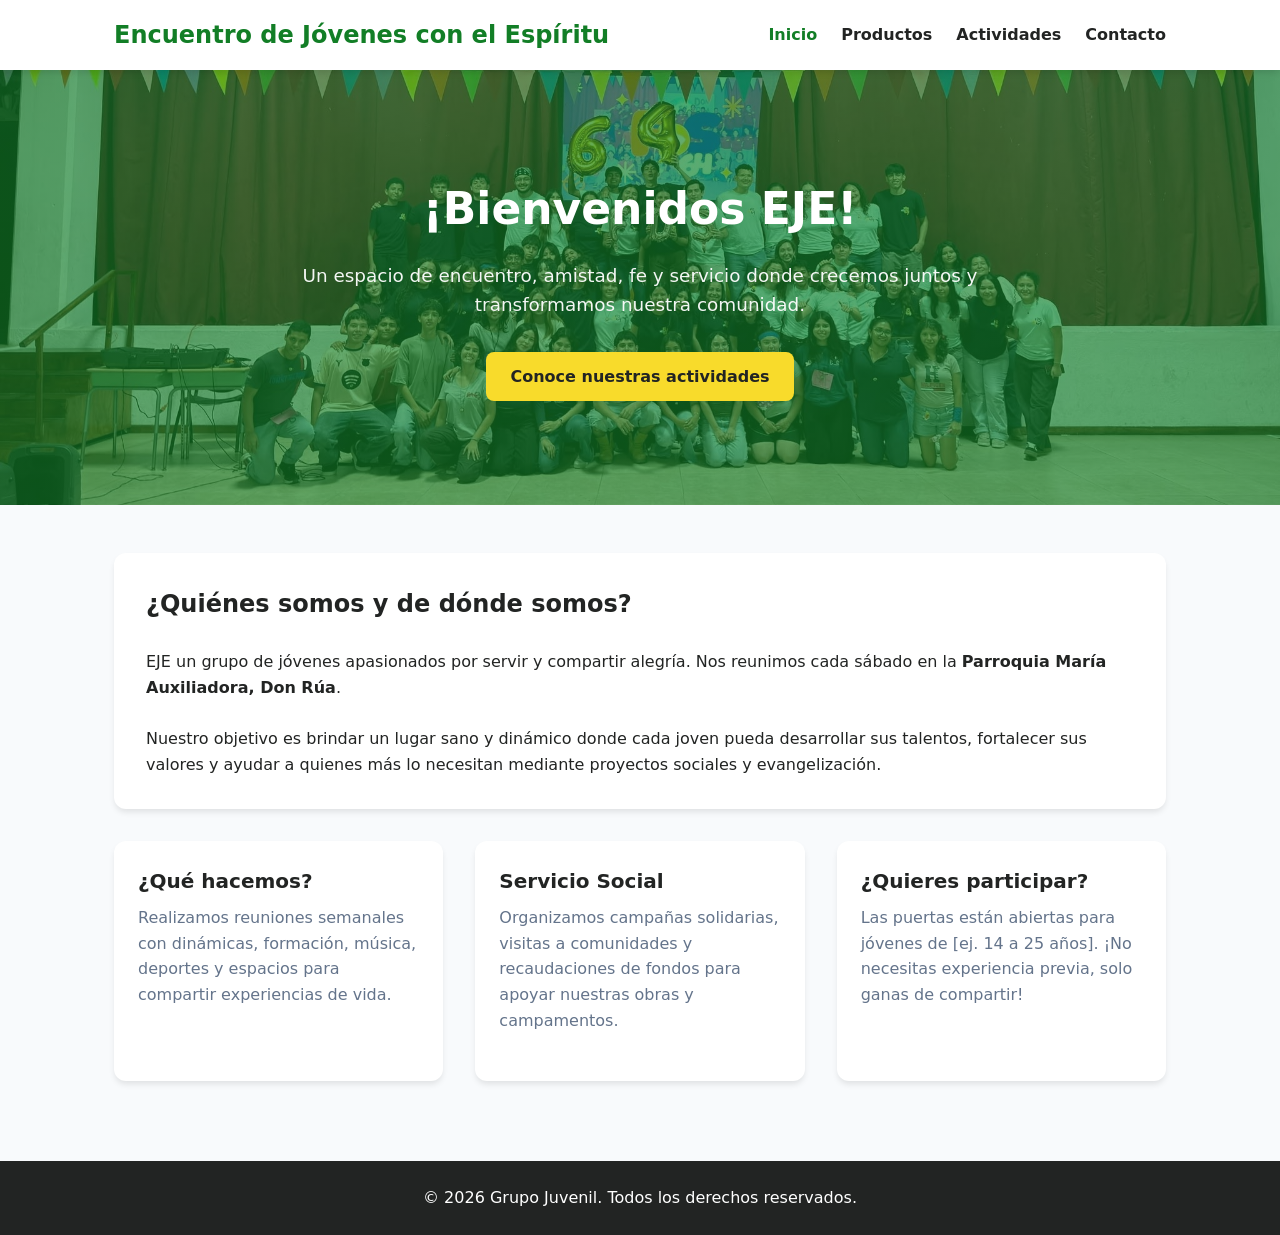
==== index.html @ 6f70f9af "1 Subida de todo" ====
<!DOCTYPE html>
<html lang="es">
<head>
    <meta charset="UTF-8">
    <meta name="viewport" content="width=device-width, initial-scale=1.0">
    <title>Inicio | Grupo Juvenil</title>
    <link rel="stylesheet" href="css/styles.css">
</head>
<body>
    <header>
        <nav class="navbar">
            <a href="index.html" class="logo">Encuentro de Jóvenes con el Espíritu</a>
            <button class="menu-toggle" id="menu-toggle" aria-label="Abrir menú">☰</button>
            <ul class="nav-links" id="nav-links">
                <li><a href="index.html" class="active">Inicio</a></li>
                <li><a href="productos.html">Productos</a></li>
                <li><a href="actividades.html">Actividades</a></li>
                <li><a href="contactos.html">Contacto</a></li>
            </ul>
        </nav>
    </header>

    <!-- AHORA ESTÁ FUERA DE <main> PARA OCUPAR TODO EL ANCHO -->
    <section class="hero">
        <div class="hero-content">
            <h1>¡Bienvenidos EJE!</h1>
            <p>Un espacio de encuentro, amistad, fe y servicio donde crecemos juntos y transformamos nuestra comunidad.</p>
            <a href="actividades.html" class="btn">Conoce nuestras actividades</a>
        </div>
    </section>

    <main>
        <section class="info-box">
            <h2>¿Quiénes somos y de dónde somos?</h2>
            <br>
            <p>EJE un grupo de jóvenes apasionados por servir y compartir alegría. Nos reunimos cada sábado en la <strong>Parroquia María Auxiliadora, Don Rúa</strong>.</p>
            <br>
            <p>Nuestro objetivo es brindar un lugar sano y dinámico donde cada joven pueda desarrollar sus talentos, fortalecer sus valores y ayudar a quienes más lo necesitan mediante proyectos sociales y evangelización.</p>
        </section>

        <section class="grid">
            <div class="card">
                <div class="card-body">                    
                    <h3 class="card-title">¿Qué hacemos?</h3>
                    <p class="card-text">Realizamos reuniones semanales con dinámicas, formación, música, deportes y espacios para compartir experiencias de vida.</p>
                </div>
            </div>
            <div class="card">
                <div class="card-body">                    
                    <h3 class="card-title">Servicio Social</h3>
                    <p class="card-text">Organizamos campañas solidarias, visitas a comunidades y recaudaciones de fondos para apoyar nuestras obras y campamentos.</p>
                </div>
            </div>
            <div class="card">
                <div class="card-body">                    
                    <h3 class="card-title">¿Quieres participar?</h3>
                    <p class="card-text">Las puertas están abiertas para jóvenes de [ej. 14 a 25 años]. ¡No necesitas experiencia previa, solo ganas de compartir!</p>
                </div>
            </div>
        </section>
    </main>

    <footer>
        <p>&copy; <span id="current-year"></span> Grupo Juvenil. Todos los derechos reservados.</p>
    </footer>

    <script src="js/main.js"></script>
</body>
</html>
---- css/styles.css ----
/* Variables de color y tipografía */
:root {
    --primary: #127E26;       /* Azul vibrante */
    --primary-dark: #1d4ed8;
    --secondary: #F8DB2B;     /* Amarillo/Naranja cálido */
    --dark: #222423;
    --light: #f8fafc;
    --gray: #64748b;
    --white: #ffffff;
    --shadow: 0 4px 6px -1px rgba(0, 0, 0, 0.1);
}

* {
    margin: 0;
    padding: 0;
    box-sizing: border-box;
    font-family: 'Segoe UI', system-ui, -apple-system, sans-serif;
}

body {
    background-color: var(--light);
    color: var(--dark);
    line-height: 1.6;
    display: flex;
    flex-direction: column;
    min-height: 100vh;
}

/* Navegación */
header {
    background-color: var(--white);
    box-shadow: var(--shadow);
    position: sticky;
    top: 0;
    z-index: 100;
}

.navbar {
    max-width: 1100px;
    margin: 0 auto;
    padding: 1rem 1.5rem;
    display: flex;
    justify-content: space-between;
    align-items: center;
}

.logo {
    font-size: 1.5rem;
    font-weight: 800;
    color: var(--primary);
    text-decoration: none;
}

.nav-links {
    list-style: none;
    display: flex;
    gap: 1.5rem;
}

.nav-links a {
    text-decoration: none;
    color: var(--dark);
    font-weight: 600;
    transition: color 0.3s;
}

.nav-links a:hover,
.nav-links a.active {
    color: var(--primary);
}

.menu-toggle {
    display: none;
    font-size: 1.5rem;
    background: none;
    border: none;
    cursor: pointer;
    color: var(--dark);
}

/* Contenedor principal */
main {
    flex: 1;
    max-width: 1100px;
    width: 100%;
    margin: 0 auto;
    padding: 2rem 1.5rem;
}

/* Hero Banner (Inicio - Ancho completo sin bordes) */
.hero {
    width: 100%;
    /* Agrega una capa oscura encima de tu imagen para que el texto blanco se lea bien */
    background-image: linear-gradient(rgba(18, 126, 38, 0.65), rgba(18, 126, 38, 0.65)), url('../img/fondo.jpg');
    background-size: cover;       /* Hace que la imagen cubra todo el espacio sin deformarse */
    background-position: center;  /* Centra la foto */
    background-repeat: no-repeat;
    color: var(--white);
    padding: 6.5rem 1.5rem;       /* Un poco más alto para que luzca la foto */
    text-align: center;
    margin-bottom: 1rem;
    border-radius: 0;
}

.hero-content {
    max-width: 1100px;
    margin: 0 auto;
}

.hero h1 {
    font-size: 2.75rem;
    margin-bottom: 1rem;
}

.hero p {
    font-size: 1.15rem;
    max-width: 700px;
    margin: 0 auto 2rem;
    opacity: 0.95;
}

/* Botones */
.btn {
    display: inline-block;
    background-color: var(--secondary);
    color: var(--dark);
    padding: 0.75rem 1.5rem;
    border-radius: 0.5rem;
    text-decoration: none;
    font-weight: 700;
    transition: transform 0.2s, background-color 0.2s;
    border: none;
    cursor: pointer;
}

.btn:hover {
    transform: translateY(-2px);
    background-color: #e3cc37;
    color: var(--white);
}

.btn-primary {
    background-color: var(--primary);
    color: var(--white);
}

.btn-primary:hover {
    background-color: var(--primary-dark);
}

/* Títulos de sección */
.section-title {
    text-align: center;
    margin-bottom: 2.5rem;
}

.section-title h2 {
    font-size: 2rem;
    color: var(--dark);
    margin-bottom: 0.5rem;
}

.section-title p {
    color: var(--gray);
}

/* Cuadrícula de Tarjetas (Productos y Actividades) */
.grid {
    display: grid;
    grid-template-columns: repeat(auto-fit, minmax(280px, 1fr));
    gap: 2rem;
}

.card {
    background: var(--white);
    border-radius: 0.75rem;
    overflow: hidden;
    box-shadow: var(--shadow);
    display: flex;
    flex-direction: column;
    transition: transform 0.2s;
}

.card:hover {
    transform: translateY(-5px);
}

.card-img {
    width: 100%;
    height: 200px;
    object-fit: cover;
    background-color: #e2e8f0;
}

.card-body {
    padding: 1.5rem;
    flex: 1;
    display: flex;
    flex-direction: column;
}

.card-title {
    font-size: 1.25rem;
    margin-bottom: 0.5rem;
}

.card-price {
    font-size: 1.35rem;
    font-weight: 800;
    color: var(--primary);
    margin-bottom: 0.75rem;
}

.card-text {
    color: var(--gray);
    margin-bottom: 1.5rem;
    flex: 1;
}

/* Información general / Pilares */
.info-box {
    background: var(--white);
    padding: 2rem;
    border-radius: 0.75rem;
    box-shadow: var(--shadow);
    margin-bottom: 2rem;
}

/* Contacto */
.contact-grid {
    display: grid;
    grid-template-columns: repeat(auto-fit, minmax(250px, 1fr));
    gap: 1.5rem;
}

.contact-card {
    background: var(--white);
    padding: 2rem;
    border-radius: 0.75rem;
    box-shadow: var(--shadow);
    text-align: center;
}

.contact-card h3 {
    margin-bottom: 0.5rem;
    color: var(--primary);
}

/* Footer */
footer {
    background-color: var(--dark);
    color: var(--white);
    text-align: center;
    padding: 1.5rem;
    margin-top: 3rem;
}

/* Diseño Móvil */
@media (max-width: 768px) {
    .menu-toggle {
        display: block;
    }

    .nav-links {
        display: none;
        flex-direction: column;
        position: absolute;
        top: 100%;
        left: 0;
        width: 100%;
        background-color: var(--white);
        padding: 1rem 1.5rem;
        box-shadow: var(--shadow);
    }

    .nav-links.active {
        display: flex;
    }

    .hero h1 {
        font-size: 2rem;
    }
}

/* Carrusel de imágenes en productos */
.product-carousel {
    position: relative;
    width: 100%;
    height: 220px;
    overflow: hidden;
    background-color: #e2e8f0;
    touch-action: pan-y; /* Permite deslizar horizontalmente en móviles sin bloquear el scroll vertical */
}

.carousel-images {
    position: relative;
    width: 100%;
    height: 100%;
}

.carousel-images .card-img {
    position: absolute;
    top: 0;
    left: 0;
    width: 100%;
    height: 100%;
    object-fit: cover;
    opacity: 0;
    transition: opacity 0.4s ease-in-out;
    pointer-events: none;
}

.carousel-images .card-img.active {
    opacity: 1;
}

/* Botones flecha (prev / next) */
.carousel-btn {
    position: absolute;
    top: 50%;
    transform: translateY(-50%);
    background-color: rgba(15, 23, 42, 0.55);
    color: var(--white);
    border: none;
    width: 32px;
    height: 32px;
    border-radius: 50%;
    cursor: pointer;
    font-size: 1rem;
    display: flex;
    align-items: center;
    justify-content: center;
    opacity: 0;
    transition: opacity 0.25s, background-color 0.25s;
    z-index: 2;
}

.carousel-btn:hover {
    background-color: rgba(15, 23, 42, 0.85);
}

.carousel-btn.prev { left: 10px; }
.carousel-btn.next { right: 10px; }

/* Mostrar flechas al pasar el mouse en PC */
.product-carousel:hover .carousel-btn {
    opacity: 1;
}

/* En celulares (pantallas táctiles), mostrar flechas sutilmente siempre */
@media (hover: none) {
    .carousel-btn {
        opacity: 0.8;
    }
}

/* Puntitos indicadores */
.carousel-dots {
    position: absolute;
    bottom: 10px;
    left: 50%;
    transform: translateX(-50%);
    display: flex;
    gap: 6px;
    z-index: 2;
}

.carousel-dot {
    width: 8px;
    height: 8px;
    border-radius: 50%;
    background-color: rgba(255, 255, 255, 0.55);
    border: none;
    padding: 0;
    cursor: pointer;
    transition: transform 0.2s, background-color 0.2s;
}

.carousel-dot.active {
    background-color: var(--white);
    transform: scale(1.25);
}
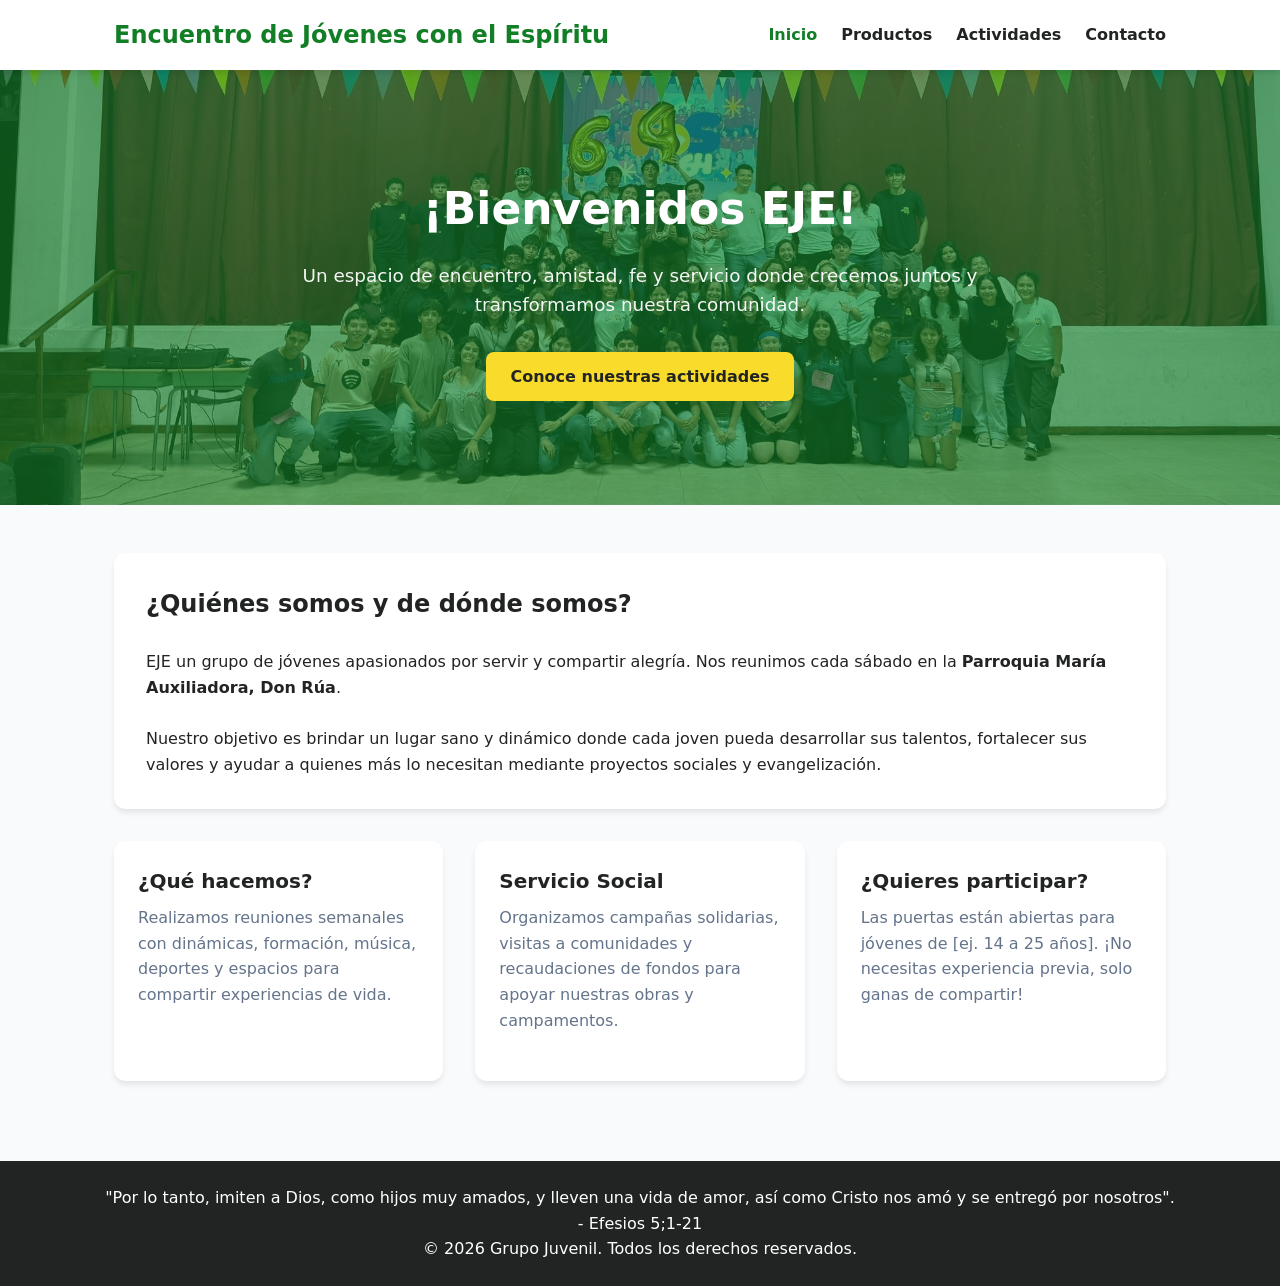
==== commit 78f2f760: "2 actualización" ====
--- a/index.html
+++ b/index.html
@@ -61,6 +61,8 @@
     </main>
 
     <footer>
+        <p>"Por lo tanto, imiten a Dios, como hijos muy amados, y lleven una vida de amor, así como Cristo nos amó y se entregó por nosotros".</p>
+        <p> - Efesios 5;1-21 </p>
         <p>&copy; <span id="current-year"></span> Grupo Juvenil. Todos los derechos reservados.</p>
     </footer>
 
--- a/css/styles.css
+++ b/css/styles.css
@@ -226,6 +226,7 @@
     margin-bottom: 2rem;
 }
 
+
 /* Contacto */
 .contact-grid {
     display: grid;
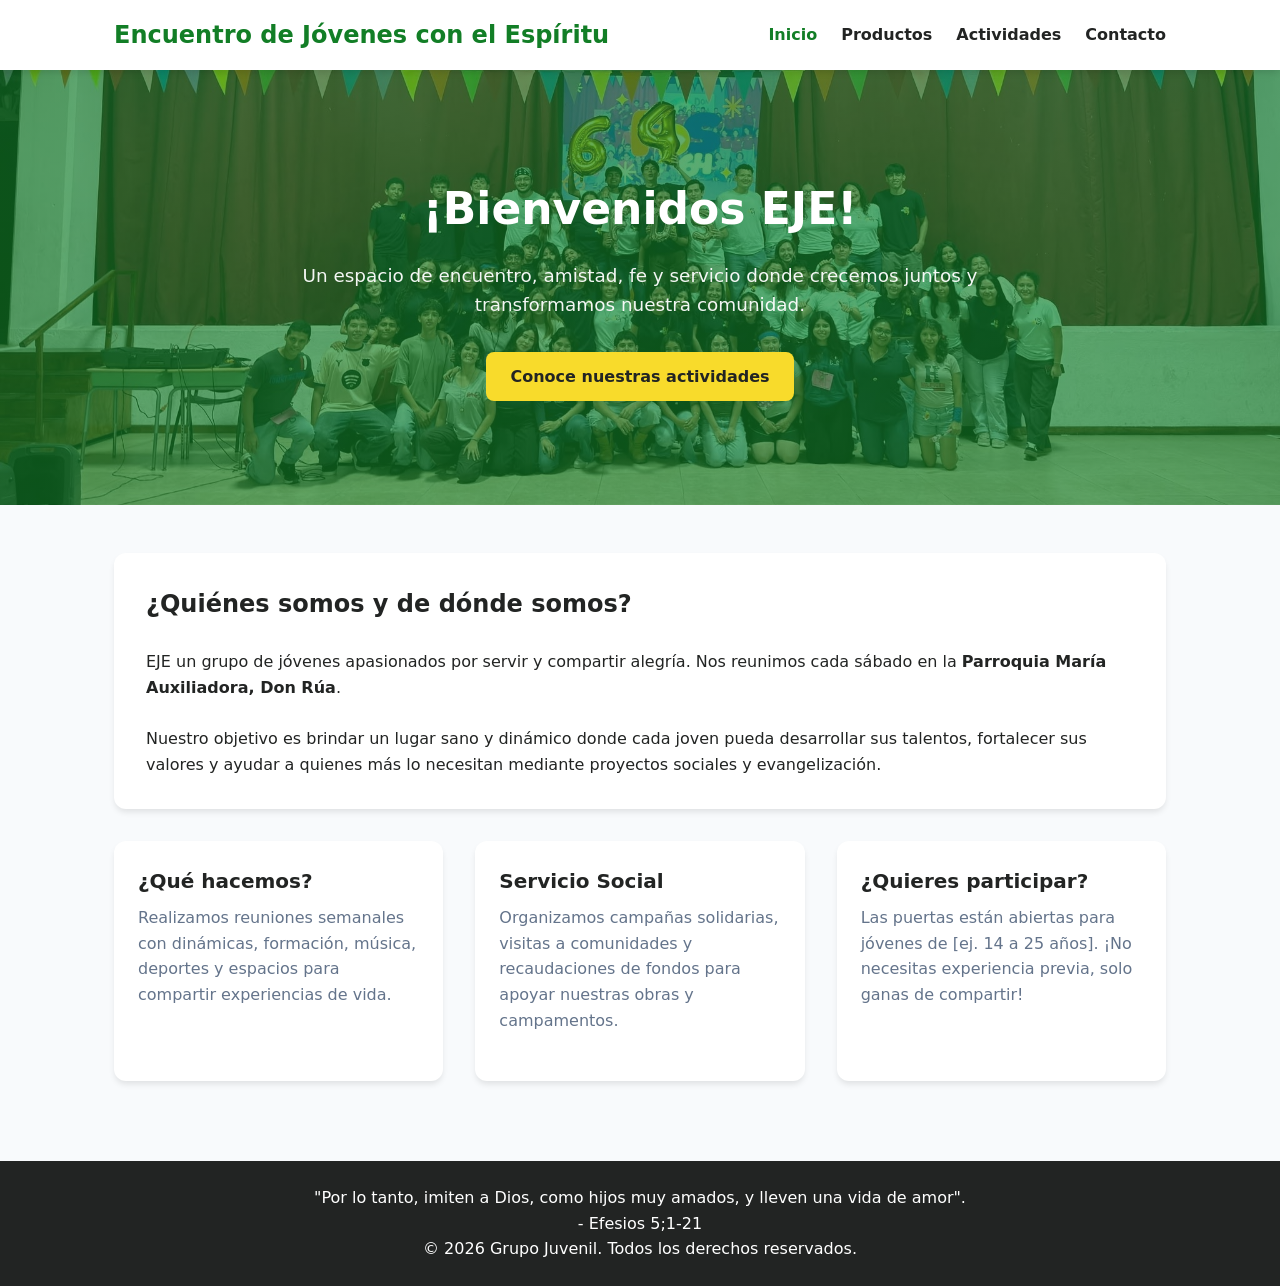
==== commit 7e387754: "Update index.html" ====
--- a/index.html
+++ b/index.html
@@ -61,7 +61,7 @@
     </main>
 
     <footer>
-        <p>"Por lo tanto, imiten a Dios, como hijos muy amados, y lleven una vida de amor, así como Cristo nos amó y se entregó por nosotros".</p>
+        <p>"Por lo tanto, imiten a Dios, como hijos muy amados, y lleven una vida de amor".</p>
         <p> - Efesios 5;1-21 </p>
         <p>&copy; <span id="current-year"></span> Grupo Juvenil. Todos los derechos reservados.</p>
     </footer>
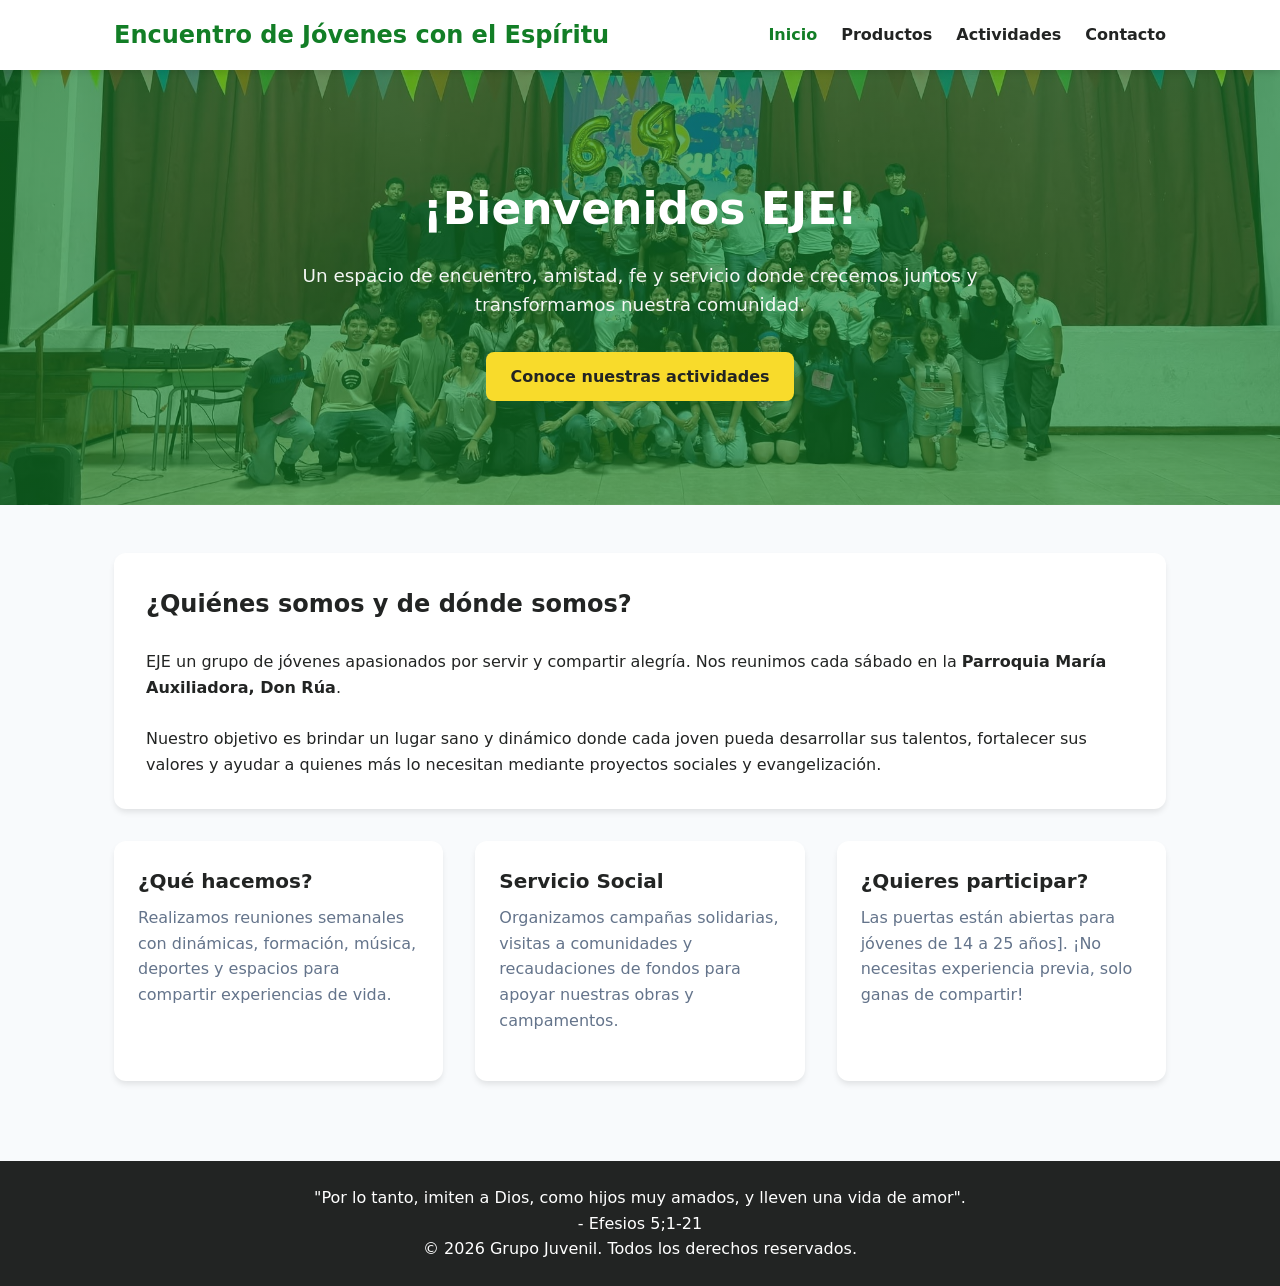
==== commit 7a277e3b: "Update index.html" ====
--- a/index.html
+++ b/index.html
@@ -54,7 +54,7 @@
             <div class="card">
                 <div class="card-body">                    
                     <h3 class="card-title">¿Quieres participar?</h3>
-                    <p class="card-text">Las puertas están abiertas para jóvenes de [ej. 14 a 25 años]. ¡No necesitas experiencia previa, solo ganas de compartir!</p>
+                    <p class="card-text">Las puertas están abiertas para jóvenes de 14 a 25 años]. ¡No necesitas experiencia previa, solo ganas de compartir!</p>
                 </div>
             </div>
         </section>
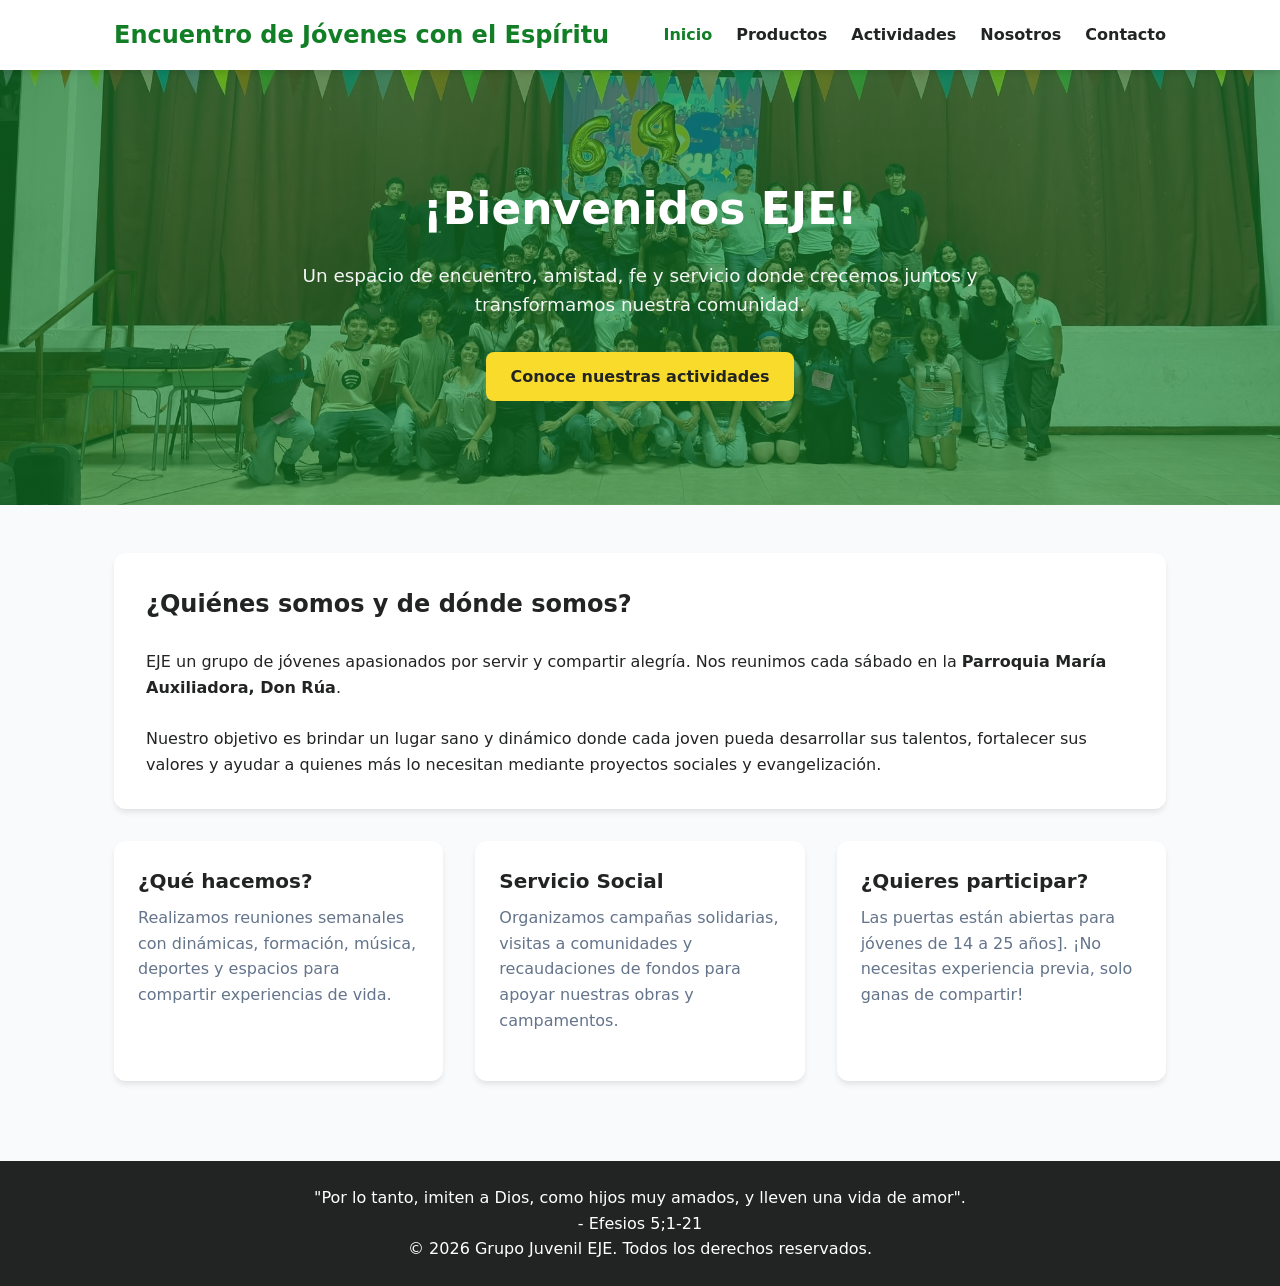
==== commit e1f5c323: "nosotros agregado de pagina nosotros" ====
--- a/index.html
+++ b/index.html
@@ -15,6 +15,7 @@
                 <li><a href="index.html" class="active">Inicio</a></li>
                 <li><a href="productos.html">Productos</a></li>
                 <li><a href="actividades.html">Actividades</a></li>
+                <li><a href="nosotros.html">Nosotros</a></li>
                 <li><a href="contactos.html">Contacto</a></li>
             </ul>
         </nav>
@@ -63,7 +64,7 @@
     <footer>
         <p>"Por lo tanto, imiten a Dios, como hijos muy amados, y lleven una vida de amor".</p>
         <p> - Efesios 5;1-21 </p>
-        <p>&copy; <span id="current-year"></span> Grupo Juvenil. Todos los derechos reservados.</p>
+        <p>&copy; <span id="current-year"></span> Grupo Juvenil EJE. Todos los derechos reservados.</p>
     </footer>
 
     <script src="js/main.js"></script>
--- a/css/styles.css
+++ b/css/styles.css
@@ -51,6 +51,21 @@
     text-decoration: none;
 }
 
+/* Control de texto largo vs corto en el logo */
+.logo-short {
+    display: none;
+}
+
+@media screen and (max-width: 900px) {
+    .logo-full {
+        display: none !important;
+    }
+
+    .logo-short {
+        display: inline-block !important;
+    }
+}
+
 .nav-links {
     list-style: none;
     display: flex;
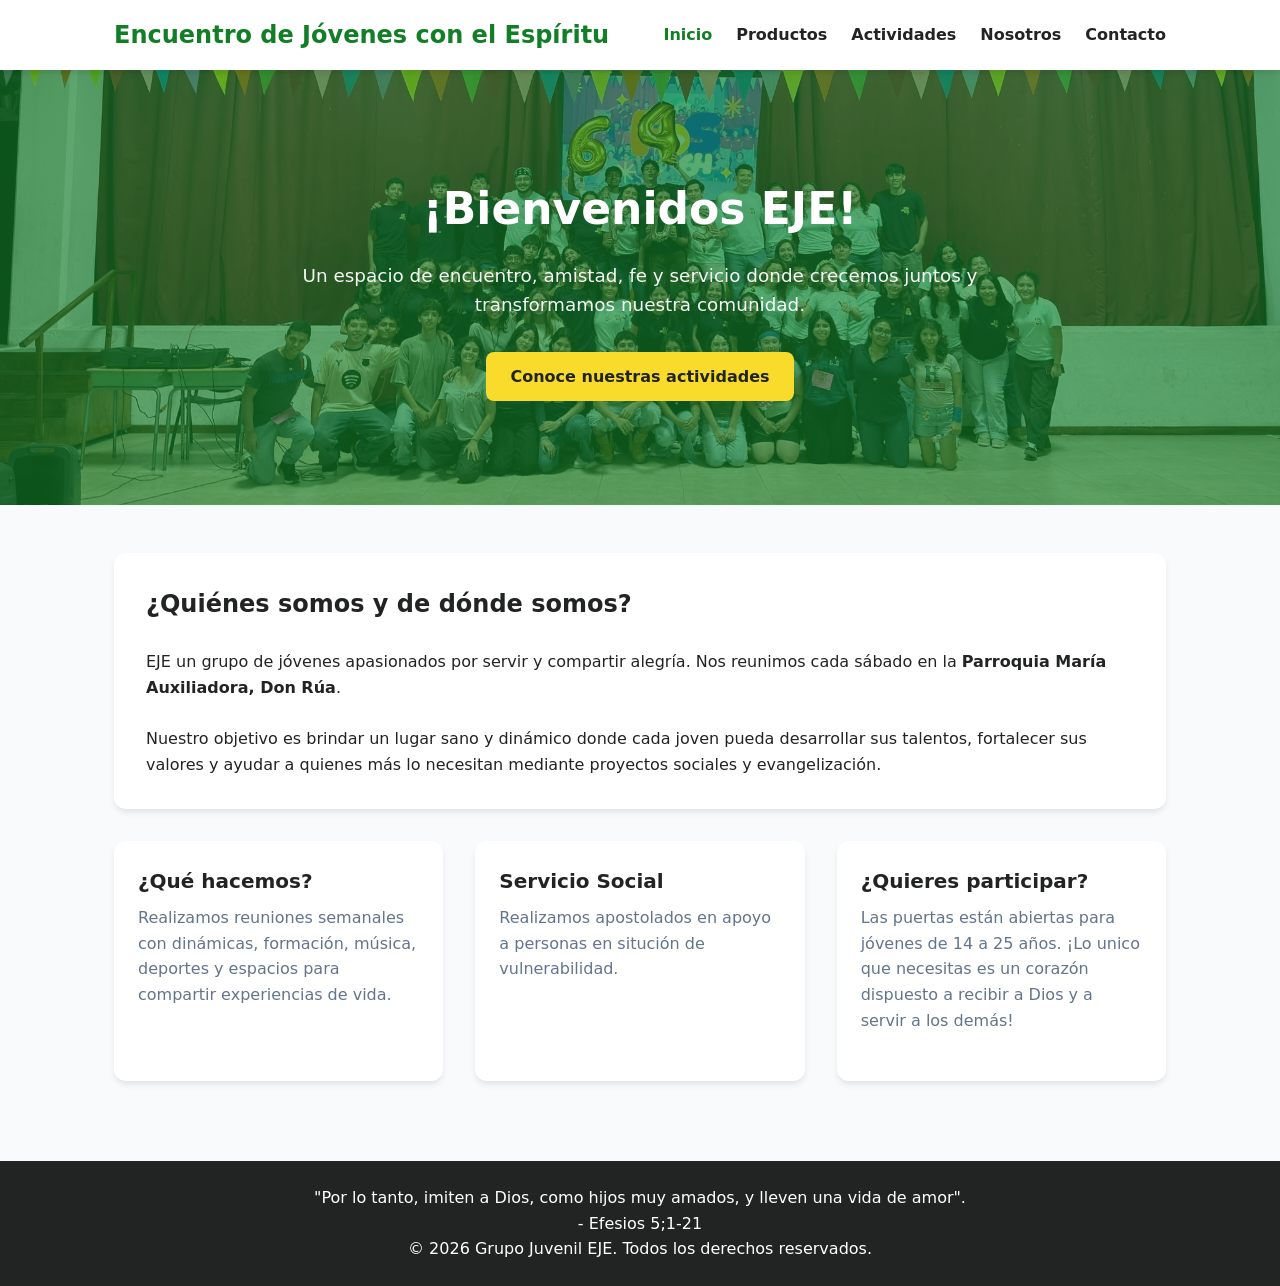
==== commit d375260f: "subida 4 creo arreglo de texto diferentes apartados" ====
--- a/index.html
+++ b/index.html
@@ -49,13 +49,13 @@
             <div class="card">
                 <div class="card-body">                    
                     <h3 class="card-title">Servicio Social</h3>
-                    <p class="card-text">Organizamos campañas solidarias, visitas a comunidades y recaudaciones de fondos para apoyar nuestras obras y campamentos.</p>
+                    <p class="card-text">Realizamos apostolados en apoyo a personas en situción de vulnerabilidad. </p>
                 </div>
             </div>
             <div class="card">
                 <div class="card-body">                    
                     <h3 class="card-title">¿Quieres participar?</h3>
-                    <p class="card-text">Las puertas están abiertas para jóvenes de 14 a 25 años]. ¡No necesitas experiencia previa, solo ganas de compartir!</p>
+                    <p class="card-text">Las puertas están abiertas para jóvenes de 14 a 25 años. ¡Lo unico que necesitas es un corazón dispuesto a recibir a Dios y a servir a los demás!</p>
                 </div>
             </div>
         </section>
